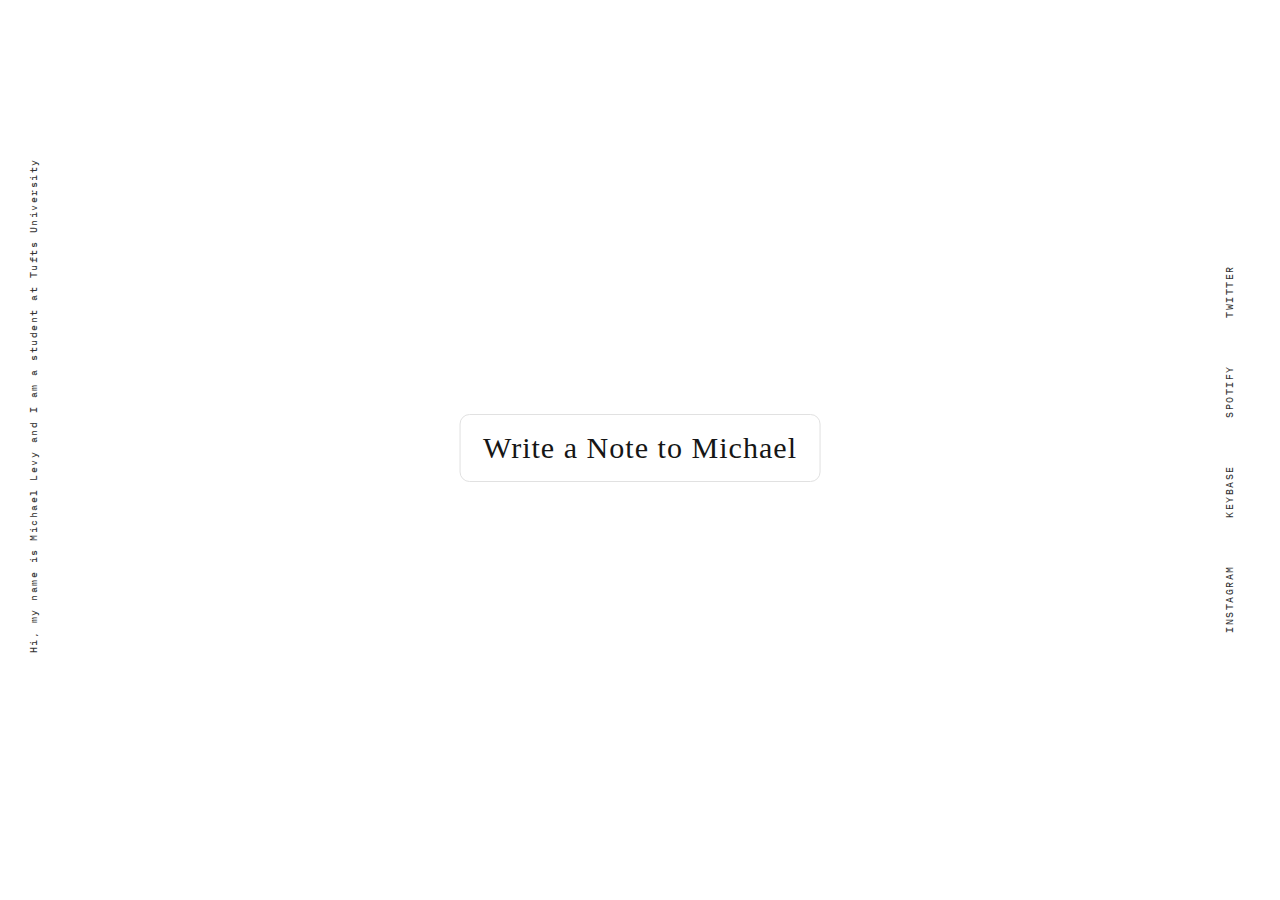
==== index.html @ aef6eaa1 "Update index.html" ====
<!doctype html>
<html>
  <head>
    <meta charset="utf-8">
    <meta property="og:title" content="Michael Levy" />
    <meta property="og:image" content="michael/ml.jpg" />
    <meta property="og:image:type" content="image/jpeg" />
    <meta property="og:image:width" content="1200" />
    <meta property="og:image:height" content="800" />
    <link rel="stylesheet" type="text/css" href="css/style.css">
    <link href="https://fonts.googleapis.com/css?family=IBM+Plex+Mono:300,400" rel="stylesheet" type='text/css'>
    <link rel="stylesheet" href="https://use.fontawesome.com/releases/v5.0.9/css/all.css" integrity="sha384-5SOiIsAziJl6AWe0HWRKTXlfcSHKmYV4RBF18PPJ173Kzn7jzMyFuTtk8JA7QQG1" crossorigin="anonymous">
    <title>Michael Levy</title>
    
    <!-- Google Analytics -->
    <script async src="https://www.googletagmanager.com/gtag/js?id=UA-116820589-1"></script>
    <script>
      window.dataLayer = window.dataLayer || [];
      function gtag(){dataLayer.push(arguments);}
      gtag('js', new Date());

      gtag('config', 'UA-116820589-1');
    </script>

  </head>
  <body>
    <div class="wrapper">
    <div class="container">
    <article>
      <a href="mailto:mlevy410@gmail.com" target="_blank" class="btn">Write a Note to Michael</a>
    </article>
    <footer class="left" align="center">
      <ul class="meta inline-list">
        <li>&nbsp;</li>
        <li>Hi, my name is Michael Levy and I am a student at Tufts University</li>
        <li>&nbsp;</li>
      </ul>
    </footer>
    <footer class="right" align="center">
      <ul class="meta inline-list">
        <li><a href="https://www.instagram.com/lichaelmevy/" target="_blank">INSTAGRAM</a></li>
        <li><a href="https://keybase.io/mlevy" target="_blank">KEYBASE</a></li>
        <li><a href="https://open.spotify.com/user/mlevy_?si=brPDsef3RzyuhmZa6II_mA" target="_blank">SPOTIFY</a></li>
        <li><a href="http://www.twitter.com/mlevy_" target="_blank">TWITTER</a></li>
      </ul>
    </footer>
    </div>
    </div>
  </body>
</html>
---- css/style.css ----
body {font-family: 'IBM Plex Mono', 'Menlo', 'DejaVu Sans Mono', 'Bitstream Vera Sans Mono', Courier, monospace; margin: 0 auto; line-height: 2em; padding: 12px; box-sizing: border-box; color: #333; overflow: auto;}

body, html {height: 100%;}

.wrapper {height: 100%; margin: 0 auto; width: 50%; bottom: 50%}

.container {height: 100%; margin: 0 auto; width: 50%; bottom: 50%}

article { 
  position: absolute;
  left: 50%;
  top: 50%;
  transform: translate(-50%, -50%);
}

.btn {
  color: #161616;
  border-color: #E1E1E1;
  border-style: solid;
  border-width: 1px;
  border-radius: 10px;
  padding: 1rem 1.4rem;
  transition: background-color 0.4s;
  font-family: -apple-system, "Helvetica Neue", "Lucida Grande";
  letter-spacing: 1px;
  font-size: 188%;
  text-align: center; 
  text-decoration: none;
}

.btn:hover {
  background-color: #FBFBFB !important;
  border-color: #E1E1E1;
  border-width: 1px;
  border-radius: 10px;
}


a {text-align: center; text-decoration: none; border: none; color: #333;}
a:hover {border-bottom: 1px solid #333;}

.meta {font-family: 'IBM Plex Mono', 'Menlo', 'DejaVu Sans Mono', 'Bitstream Vera Sans Mono', monospace; font-size: 10px; letter-spacing: .15em;}

.inline-list {list-style: none; margin: 0; padding: 0;}
.inline-list li {display: inline-block;}

.left {margin: 0 auto; position: absolute; bottom: 50%; left: -255px; padding-top: 10px; width: 600px; -webkit-transform: rotate(-90deg);}
.right {margin: 0 auto; position: absolute; bottom: 50%; right: -255px; padding-bottom: 10px; width: 600px; -webkit-transform: rotate(-90deg);}

footer .inline-list li {margin-right: 40px;}
footer .inline-list li a {text-decoration: none; border: none; color: #333;}
footer .inline-list li a:hover {border-bottom: 1px solid #333;}

footer .left {margin: 0 auto; position: absolute; bottom: 50%; left: -255px; padding-top: 10px; width: 600px; -webkit-transform: rotate(-90deg);}
footer .right {margin: 0 auto; position: absolute; bottom: 50%; right: -255px; padding-bottom: 10px; width: 600px; -webkit-transform: rotate(-90deg);}
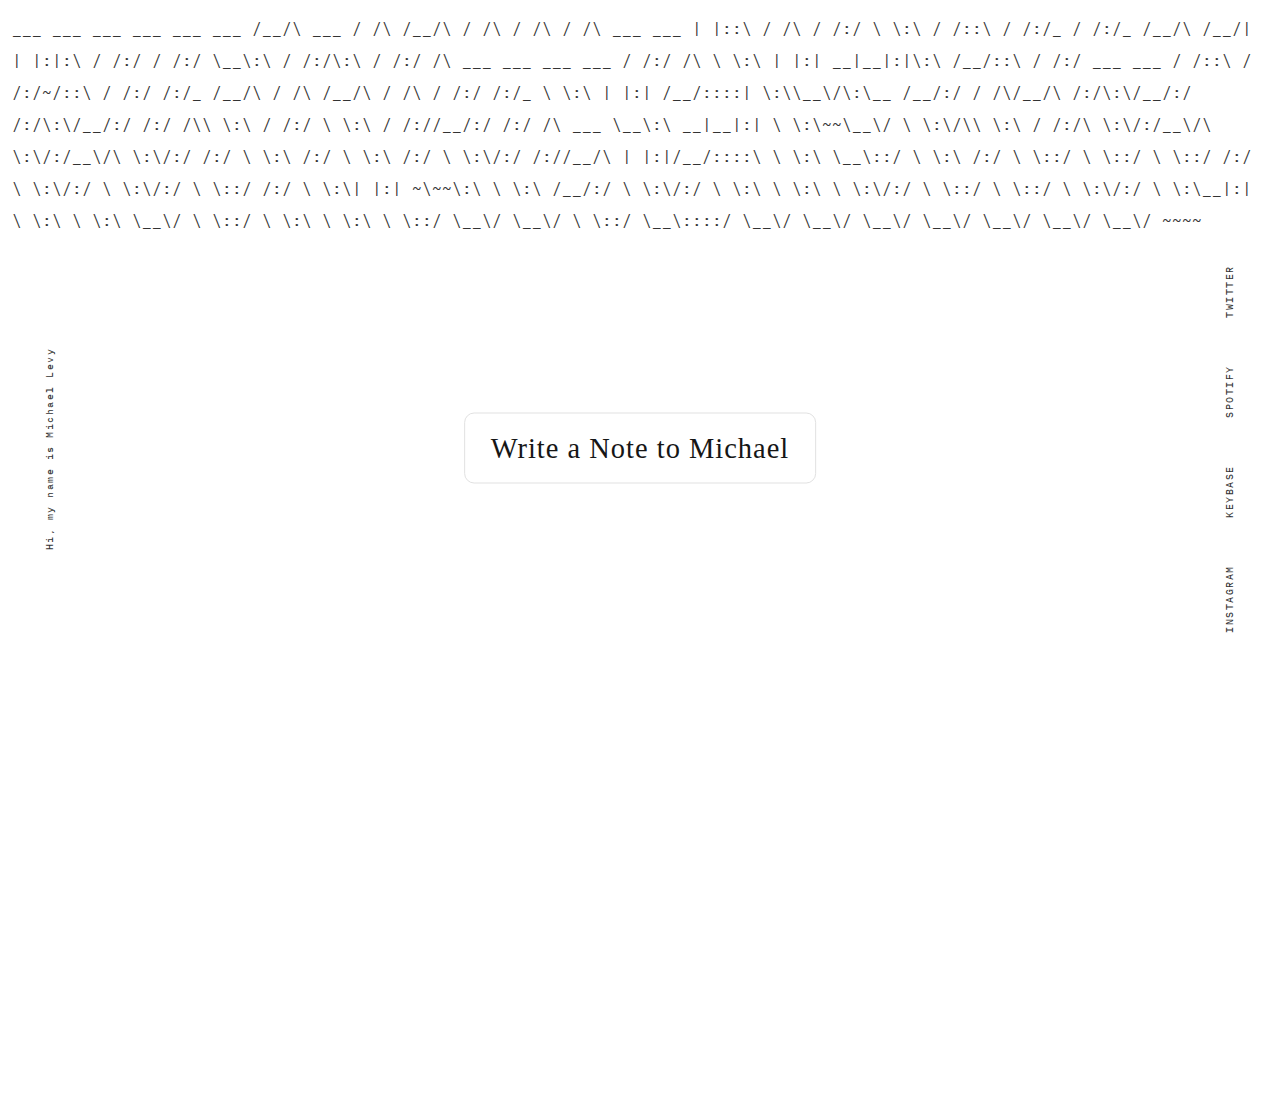
==== commit def8ceef: "Update index.html" ====
--- a/index.html
+++ b/index.html
@@ -3,14 +3,22 @@
   <head>
     <meta charset="utf-8">
     <meta property="og:title" content="Michael Levy" />
-    <meta property="og:image" content="michael/ml.jpg" />
-    <meta property="og:image:type" content="image/jpeg" />
-    <meta property="og:image:width" content="1200" />
-    <meta property="og:image:height" content="800" />
     <link rel="stylesheet" type="text/css" href="css/style.css">
     <link href="https://fonts.googleapis.com/css?family=IBM+Plex+Mono:300,400" rel="stylesheet" type='text/css'>
-    <link rel="stylesheet" href="https://use.fontawesome.com/releases/v5.0.9/css/all.css" integrity="sha384-5SOiIsAziJl6AWe0HWRKTXlfcSHKmYV4RBF18PPJ173Kzn7jzMyFuTtk8JA7QQG1" crossorigin="anonymous">
     <title>Michael Levy</title>
+    
+      ___                     ___          ___          ___          ___                                             ___                            
+     /__/\       ___         /  /\        /__/\        /  /\        /  /\                                           /  /\         ___         ___   
+    |  |::\     /  /\       /  /:/        \  \:\      /  /::\      /  /:/_                                         /  /:/_       /__/\       /__/|  
+    |  |:|:\   /  /:/      /  /:/          \__\:\    /  /:/\:\    /  /:/ /\   ___     ___           ___     ___   /  /:/ /\      \  \:\     |  |:|  
+  __|__|:|\:\ /__/::\     /  /:/  ___  ___ /  /::\  /  /:/~/::\  /  /:/ /:/_ /__/\   /  /\         /__/\   /  /\ /  /:/ /:/_      \  \:\    |  |:|  
+ /__/::::| \:\\__\/\:\__ /__/:/  /  /\/__/\  /:/\:\/__/:/ /:/\:\/__/:/ /:/ /\\  \:\ /  /:/         \  \:\ /  /://__/:/ /:/ /\ ___  \__\:\ __|__|:|  
+ \  \:\~~\__\/   \  \:\/\\  \:\ /  /:/\  \:\/:/__\/\  \:\/:/__\/\  \:\/:/ /:/ \  \:\  /:/           \  \:\  /:/ \  \:\/:/ /://__/\ |  |:|/__/::::\  
+  \  \:\          \__\::/ \  \:\  /:/  \  \::/      \  \::/      \  \::/ /:/   \  \:\/:/             \  \:\/:/   \  \::/ /:/ \  \:\|  |:|   ~\~~\:\ 
+   \  \:\         /__/:/   \  \:\/:/    \  \:\       \  \:\       \  \:\/:/     \  \::/               \  \::/     \  \:\/:/   \  \:\__|:|     \  \:\
+    \  \:\        \__\/     \  \::/      \  \:\       \  \:\       \  \::/       \__\/                 \__\/       \  \::/     \__\::::/       \__\/
+     \__\/                   \__\/        \__\/        \__\/        \__\/                                           \__\/          ~~~~             
+
     
     <!-- Google Analytics -->
     <script async src="https://www.googletagmanager.com/gtag/js?id=UA-116820589-1"></script>
@@ -32,7 +40,7 @@
     <footer class="left" align="center">
       <ul class="meta inline-list">
         <li>&nbsp;</li>
-        <li>Hi, my name is Michael Levy and I am a student at Tufts University</li>
+        <li>Hi, my name is Michael Levy</li>
         <li>&nbsp;</li>
       </ul>
     </footer>
--- a/css/style.css
+++ b/css/style.css
@@ -3,38 +3,12 @@
 body, html {height: 100%;}
 
 .wrapper {height: 100%; margin: 0 auto; width: 50%; bottom: 50%}
-
 .container {height: 100%; margin: 0 auto; width: 50%; bottom: 50%}
 
-article { 
-  position: absolute;
-  left: 50%;
-  top: 50%;
-  transform: translate(-50%, -50%);
-}
+article {position: absolute; left: 50%; top: 50%; transform: translate(-50%, -50%);}
 
-.btn {
-  color: #161616;
-  border-color: #E1E1E1;
-  border-style: solid;
-  border-width: 1px;
-  border-radius: 10px;
-  padding: 1rem 1.4rem;
-  transition: background-color 0.4s;
-  font-family: -apple-system, "Helvetica Neue", "Lucida Grande";
-  letter-spacing: 1px;
-  font-size: 188%;
-  text-align: center; 
-  text-decoration: none;
-}
-
-.btn:hover {
-  background-color: #FBFBFB !important;
-  border-color: #E1E1E1;
-  border-width: 1px;
-  border-radius: 10px;
-}
-
+.btn {color: #161616;border-color: #E1E1E1; border-style: solid; border-width: 1px; border-radius: 10px; padding: 1.2rem 1.6rem; transition: background-color 0.4s; font-family: -apple-system, "Helvetica Neue", "Lucida Grande"; letter-spacing: 1px; font-size: 178%; text-align: center; text-decoration: none;}
+.btn:hover {background-color: #FBFBFB !important; border-color: #E1E1E1; border-width: 1px; border-radius: 10px;}
 
 a {text-align: center; text-decoration: none; border: none; color: #333;}
 a:hover {border-bottom: 1px solid #333;}
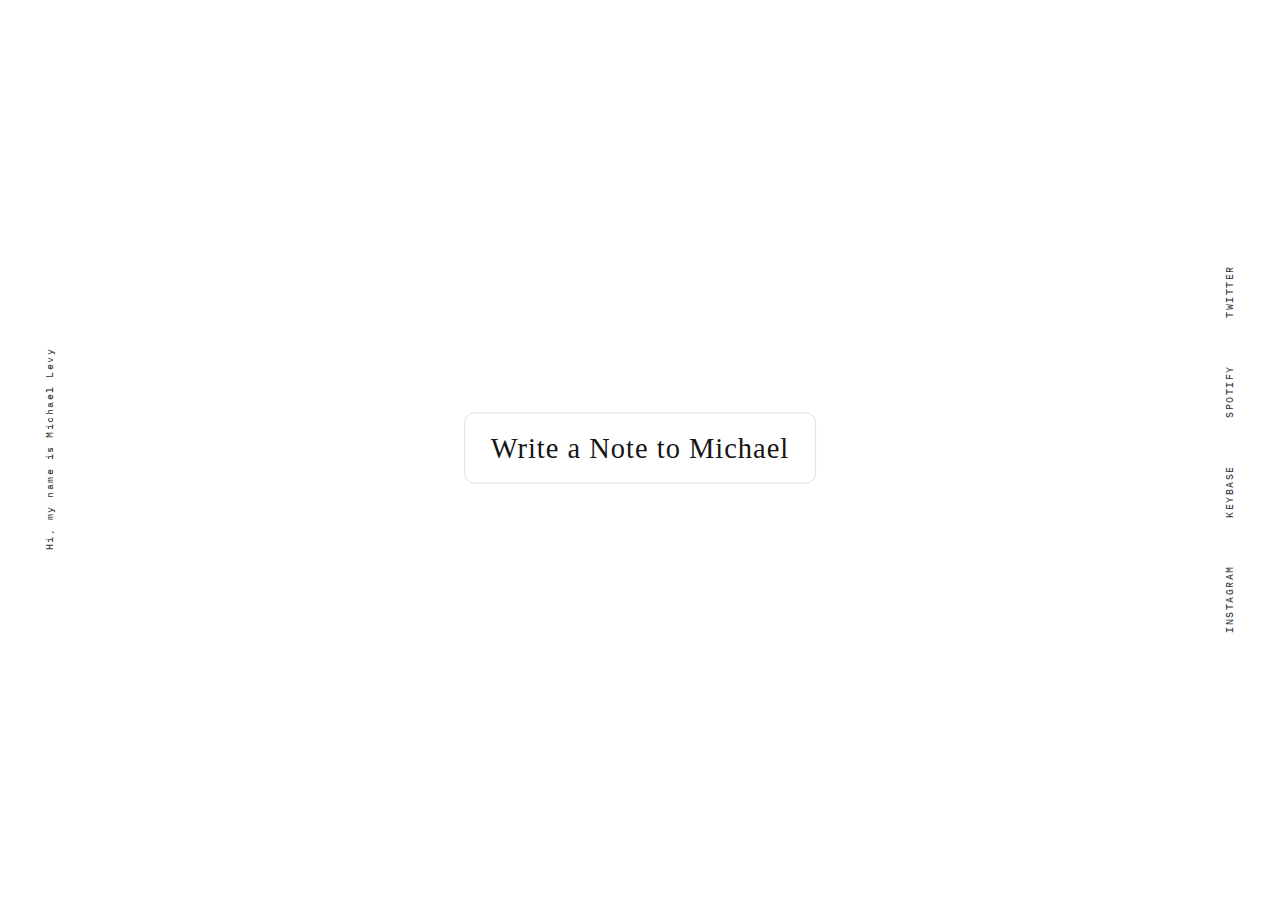
==== commit a954ffb8: "Update index.html" ====
--- a/index.html
+++ b/index.html
@@ -6,8 +6,8 @@
     <link rel="stylesheet" type="text/css" href="css/style.css">
     <link href="https://fonts.googleapis.com/css?family=IBM+Plex+Mono:300,400" rel="stylesheet" type='text/css'>
     <title>Michael Levy</title>
-    
-      ___                     ___          ___          ___          ___                                             ___                            
+ 
+<!--  ___                     ___          ___          ___          ___                                             ___                            
      /__/\       ___         /  /\        /__/\        /  /\        /  /\                                           /  /\         ___         ___   
     |  |::\     /  /\       /  /:/        \  \:\      /  /::\      /  /:/_                                         /  /:/_       /__/\       /__/|  
     |  |:|:\   /  /:/      /  /:/          \__\:\    /  /:/\:\    /  /:/ /\   ___     ___           ___     ___   /  /:/ /\      \  \:\     |  |:|  
@@ -18,7 +18,7 @@
    \  \:\         /__/:/   \  \:\/:/    \  \:\       \  \:\       \  \:\/:/     \  \::/               \  \::/     \  \:\/:/   \  \:\__|:|     \  \:\
     \  \:\        \__\/     \  \::/      \  \:\       \  \:\       \  \::/       \__\/                 \__\/       \  \::/     \__\::::/       \__\/
      \__\/                   \__\/        \__\/        \__\/        \__\/                                           \__\/          ~~~~             
-
+-->
     
     <!-- Google Analytics -->
     <script async src="https://www.googletagmanager.com/gtag/js?id=UA-116820589-1"></script>
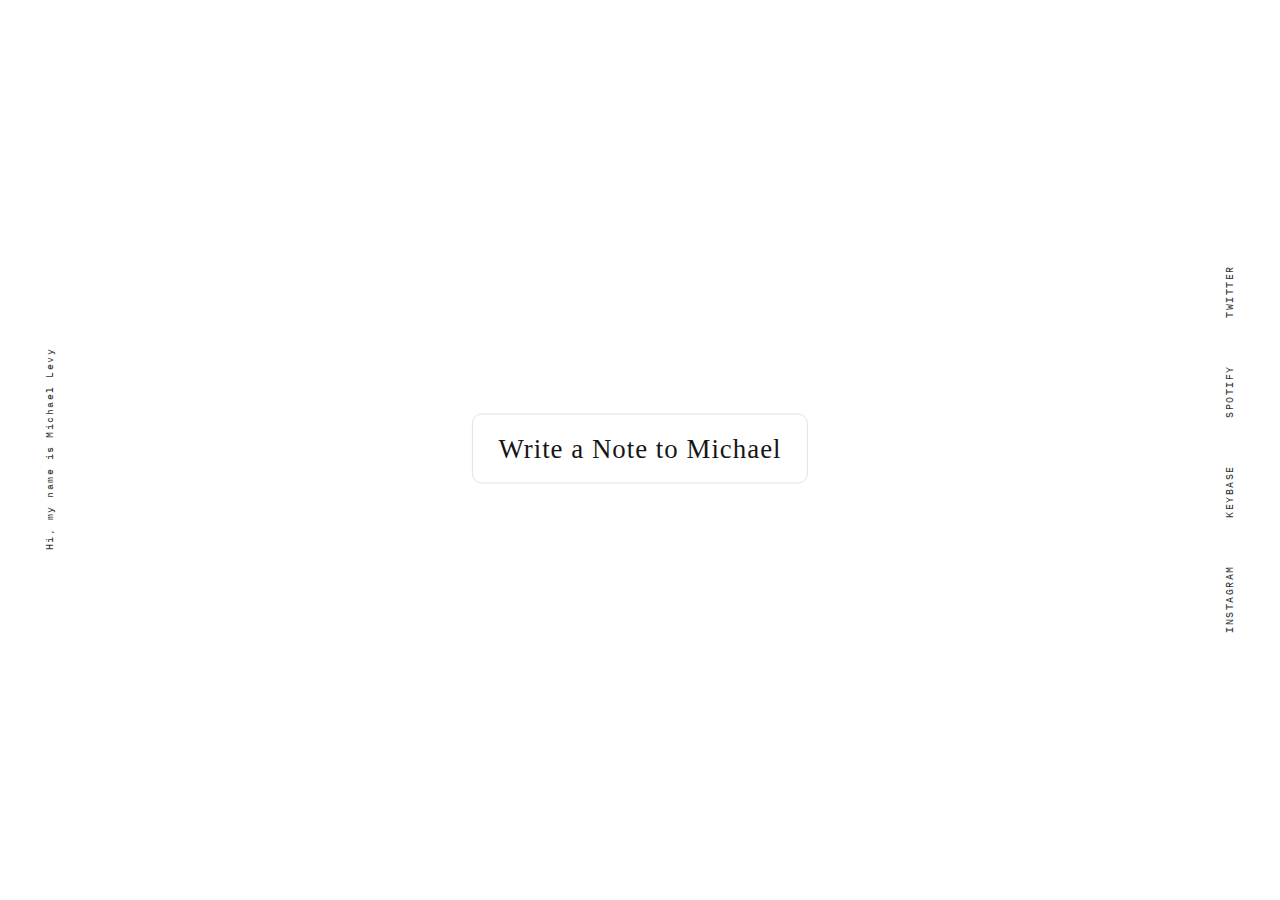
==== commit bf01d277: "Update index.html" ====
--- a/index.html
+++ b/index.html
@@ -5,9 +5,11 @@
     <meta property="og:title" content="Michael Levy" />
     <link rel="stylesheet" type="text/css" href="css/style.css">
     <link href="https://fonts.googleapis.com/css?family=IBM+Plex+Mono:300,400" rel="stylesheet" type='text/css'>
+    <script type="text/javascript" src="michael/script.js"></script>
     <title>Michael Levy</title>
- 
-<!--  ___                     ___          ___          ___          ___                                             ___                            
+
+<!--
+      ___                     ___          ___          ___          ___                                             ___                            
      /__/\       ___         /  /\        /__/\        /  /\        /  /\                                           /  /\         ___         ___   
     |  |::\     /  /\       /  /:/        \  \:\      /  /::\      /  /:/_                                         /  /:/_       /__/\       /__/|  
     |  |:|:\   /  /:/      /  /:/          \__\:\    /  /:/\:\    /  /:/ /\   ___     ___           ___     ___   /  /:/ /\      \  \:\     |  |:|  
@@ -18,8 +20,9 @@
    \  \:\         /__/:/   \  \:\/:/    \  \:\       \  \:\       \  \:\/:/     \  \::/               \  \::/     \  \:\/:/   \  \:\__|:|     \  \:\
     \  \:\        \__\/     \  \::/      \  \:\       \  \:\       \  \::/       \__\/                 \__\/       \  \::/     \__\::::/       \__\/
      \__\/                   \__\/        \__\/        \__\/        \__\/                                           \__\/          ~~~~             
+
 -->
-    
+
     <!-- Google Analytics -->
     <script async src="https://www.googletagmanager.com/gtag/js?id=UA-116820589-1"></script>
     <script>
--- a/css/style.css
+++ b/css/style.css
@@ -1,13 +1,17 @@
 body {font-family: 'IBM Plex Mono', 'Menlo', 'DejaVu Sans Mono', 'Bitstream Vera Sans Mono', Courier, monospace; margin: 0 auto; line-height: 2em; padding: 12px; box-sizing: border-box; color: #333; overflow: auto;}
 
 body, html {height: 100%;}
+
+pre {text-align:center;font-size: 1vw;}
+div.a {position:fixed;}
+div.b {position:fixed;}
 
 .wrapper {height: 100%; margin: 0 auto; width: 50%; bottom: 50%}
 .container {height: 100%; margin: 0 auto; width: 50%; bottom: 50%}
 
 article {position: absolute; left: 50%; top: 50%; transform: translate(-50%, -50%);}
 
-.btn {color: #161616;border-color: #E1E1E1; border-style: solid; border-width: 1px; border-radius: 10px; padding: 1.2rem 1.6rem; transition: background-color 0.4s; font-family: -apple-system, "Helvetica Neue", "Lucida Grande"; letter-spacing: 1px; font-size: 178%; text-align: center; text-decoration: none;}
+.btn {color: #161616;border-color: #E1E1E1; border-style: solid; border-width: 1px; border-radius: 10px; padding: 1.2rem 1.6rem; transition: background-color 0.4s; font-family: -apple-system, "Helvetica Neue", "Lucida Grande"; letter-spacing: 1px; font-size: 168%; text-align: center; text-decoration: none;}
 .btn:hover {background-color: #FBFBFB !important; border-color: #E1E1E1; border-width: 1px; border-radius: 10px;}
 
 a {text-align: center; text-decoration: none; border: none; color: #333;}
